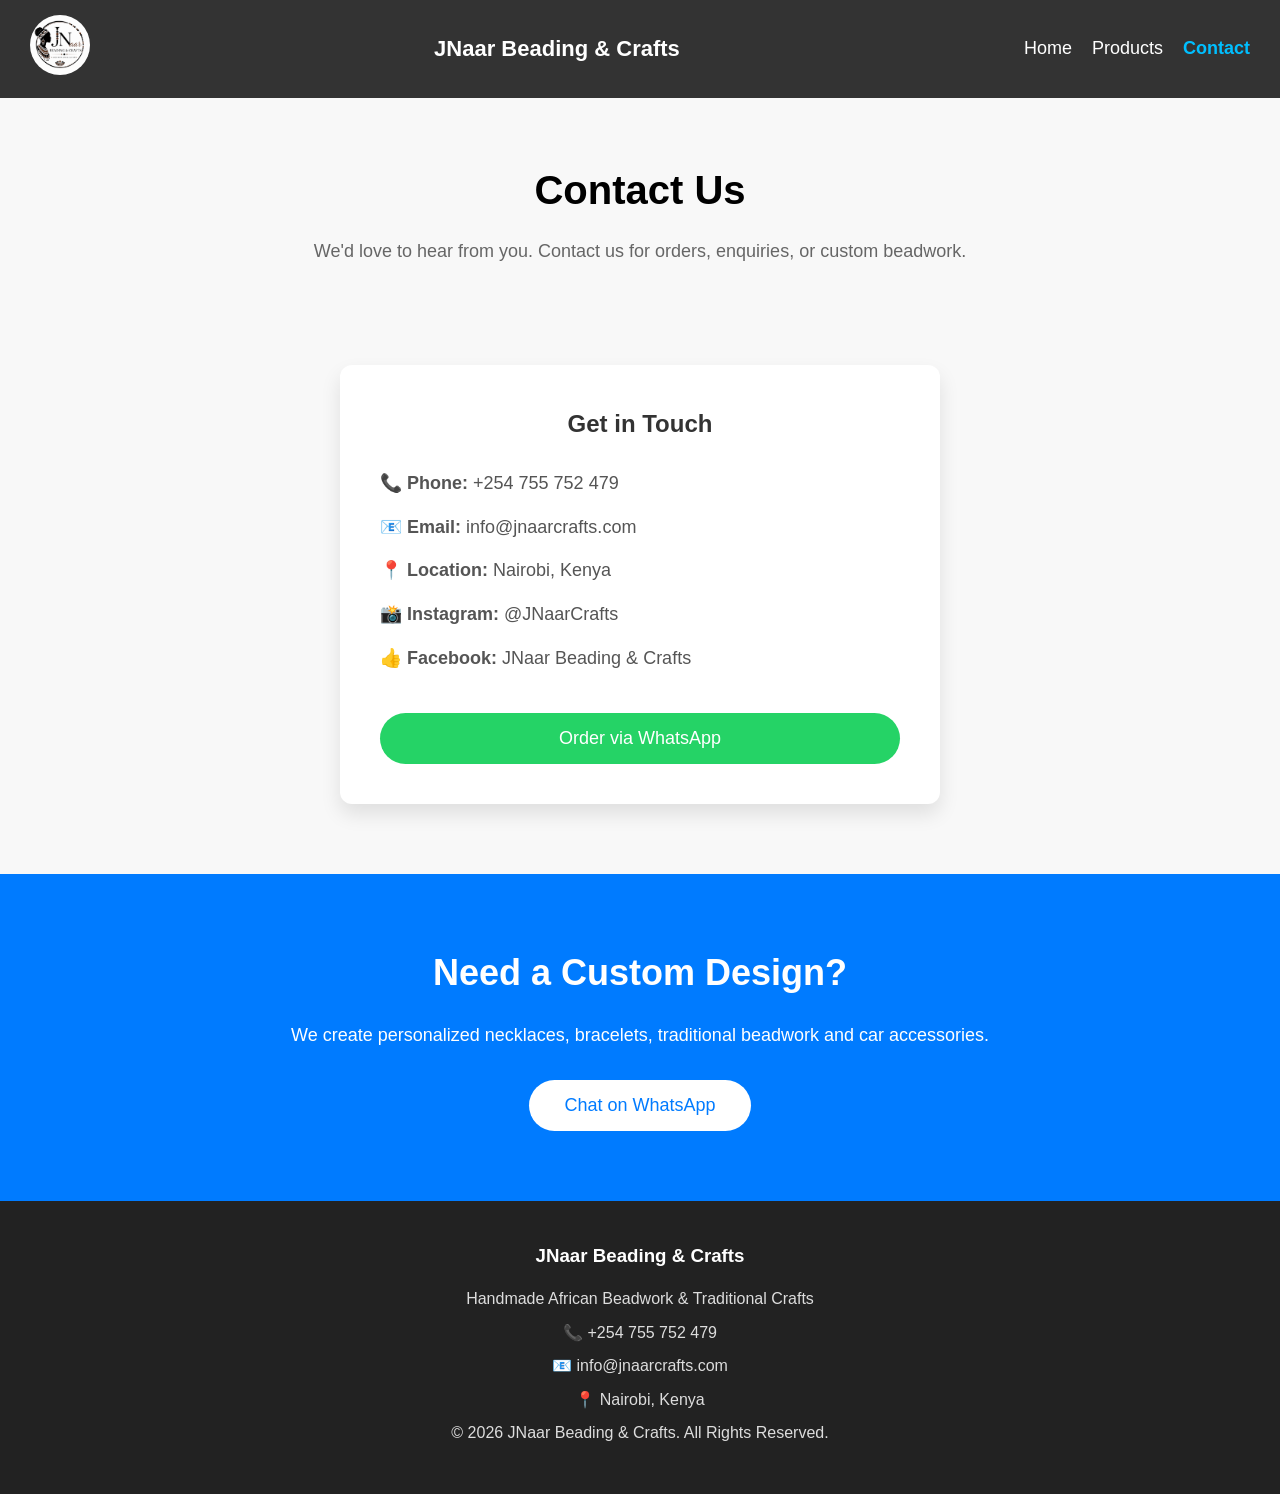
==== contact.html @ cea9984e "Initial website" ====
<!DOCTYPE html>
<html lang="en">

<head>

    <meta charset="UTF-8">

    <meta name="viewport" content="width=device-width, initial-scale=1.0">

    <title>Contact - JNaar Beading & Crafts</title>

    <link rel="stylesheet" href="css/main.css">

</head>

<body>

<!-- ================= HEADER ================= -->

<header>

    <div class="logo">

        <a href="index.html">

            <img src="image/logo.png" alt="JNaar Logo">

        </a>

    </div>

    <h1>JNaar Beading & Crafts</h1>

    <nav>

        <a href="index.html">Home</a>

        <a href="products.html">Products</a>

        <a href="contact.html">Contact</a>

    </nav>

</header>

<!-- ================= PAGE TITLE ================= -->

<section class="page-title">

    <h2>Contact Us</h2>

    <p>

        We'd love to hear from you. Contact us for orders,
        enquiries, or custom beadwork.

    </p>

</section>

<!-- ================= CONTACT ================= -->

<section class="contact">

    <div class="contact-box">

        <h2>Get in Touch</h2>

        <p>📞 <strong>Phone:</strong> +254 755 752 479</p>

        <p>📧 <strong>Email:</strong> info@jnaarcrafts.com</p>

        <p>📍 <strong>Location:</strong> Nairobi, Kenya</p>

        <p>📸 <strong>Instagram:</strong> @JNaarCrafts</p>

        <p>👍 <strong>Facebook:</strong> JNaar Beading & Crafts</p>

        <button onclick="orderNow('Custom Order')">

            Order via WhatsApp

        </button>

    </div>

</section>

<!-- ================= CUSTOM ORDERS ================= -->

<section class="cta">

    <h2>Need a Custom Design?</h2>

    <p>

        We create personalized necklaces, bracelets,
        traditional beadwork and car accessories.

    </p>

    <button onclick="orderNow('Custom Design')">

        Chat on WhatsApp

    </button>

</section>

<!-- ================= FOOTER ================= -->

<footer>

    <h3>JNaar Beading & Crafts</h3>

    <p>Handmade African Beadwork & Traditional Crafts</p>

    <p>📞 +254 755 752 479</p>

    <p>📧 info@jnaarcrafts.com</p>

    <p>📍 Nairobi, Kenya</p>

    <p>

        © 2026 JNaar Beading & Crafts.
        All Rights Reserved.

    </p>

</footer>

<script src="script.js"></script>

</body>

</html>
---- css/main.css ----
*{
    margin:0;
    padding:0;
    box-sizing:border-box;
}
html{
    scroll-behavior:smooth;
}

body{
    font-family:Arial, Helvetica, sans-serif;
    line-height:1.6;
    background:#f5f5f5;
}

/* ================= HEADER ================= */

header{
    display:flex;
    justify-content:space-between;
    align-items:center;
    padding:15px 30px;
    background:#333;
    color:white;
    flex-wrap:wrap;
}

header h1{
    font-size:22px;
}

nav{
    display:flex;
    gap:20px;
}

nav a{
    color:white;
    text-decoration:none;
    font-size:18px;
    transition:.3s;
}

nav a:hover{
    color:#00bfff;
}

/* ================= LOGO ================= */

.logo img{
    width:60px;
    height:60px;
    border-radius:50%;
    object-fit:cover;
}

/* ================= HERO ================= */

.hero {
    position: relative;
    height: 90vh;
    overflow: hidden;

    display: flex;
    justify-content: center;
    align-items: center;
}
/* ================= SLIDER ================= */

.slider {
    position: absolute;
    top: 0;
    left: 0;
    width: 100%;
    height: 100%;
    overflow: hidden;
}

.slides {
    display: flex;
    height: 100%;
    transition: transform 0.6s ease-in-out;
}

.slides img {
    min-width: 100%;
    width: 100%;
    height: 100%;
    object-fit: cover;
    flex-shrink: 0;
}
/* ================= OVERLAY ================= */

.overlay{
    position:absolute;
    top:0;
    left:0;
    width:100%;
    height:100%;
    background:rgba(0,0,0,.1);
    z-index:1;
}

/* ================= HERO CONTENT ================= */

.hero-content{
    position:absolute;
    top:50%;
    left:50%;
    transform:translate(-50%,-50%);
    text-align:center;
    color:white;
    z-index:2;

    animation:fadeIn 2s ease;
}

.hero-content h2{
    font-size:55px;
    margin-bottom:20px;
}

.hero-content p{
    font-size:24px;
    margin-bottom:30px;
}

.hero-content button{
    padding:15px 35px;
    background:#007bff;
    color:white;
    border:none;
    cursor:pointer;
    font-size:18px;
    transition:.3s;
}

.hero-content button:hover{
    background:#0056b3;
    transform:scale(1.05);
}

/* ================= ABOUT ================= */

.about{
    padding:70px 20px;
    text-align:center;

    animation:fadeUp 1s ease;
}

.about h2{
    margin-bottom:20px;
}

/* ================= FEATURED PRODUCTS ================= */

.featured{
    padding:60px 20px;
    text-align:center;
}

.featured h2{
    margin-bottom:30px;
}

.product-container{

    display:grid;

    grid-template-columns:repeat(auto-fit,minmax(250px,1fr));

    gap:25px;

    max-width:1200px;

    margin:auto;

}

.product{

    background:white;

    padding:15px;

    border-radius:10px;

    transition:.4s;

}

.product img{

    width:100%;

    height:220px;

    object-fit:cover;

    border-radius:10px;

}

.product h3{
    margin-top:15px;
    color:#333;
}

.product p{
    margin:15px 0;
    color:#666;
}

.product:hover{

    transform:translateY(-10px);

    box-shadow:0 10px 20px rgba(0,0,0,.2);

}
/* ================= PAGE TITLE ================= */

.page-title{
    text-align:center;
    padding:60px 20px 30px;
    background:#f8f8f8;
}

.page-title h2{
    font-size:40px;
    margin-bottom:15px;
}

.page-title p{
    color:#666;
    font-size:18px;
}

/* ================= FILTER BUTTONS ================= */

.filters{
    display:flex;
    justify-content:center;
    flex-wrap:wrap;
    gap:15px;
    margin:30px 0;
}

.filters button{
    border-radius:25px;
}

/* ================= PRICE ================= */

.price{
    font-size:20px;
    color:#007bff;
    margin:15px 0;
}
section{
    padding-top:70px;
    padding-bottom:70px;
}

/* ================= GALLERY ================= */

.gallery{

    padding:60px 20px;

    text-align:center;

    overflow:hidden;

}

.gallery-track{

    display:flex;

    gap:20px;

    width:max-content;

    animation:scrollGallery 20s linear infinite;

}

.gallery img{
    width:280px;
    height:200px;
    object-fit:cover;
    border-radius:12px;
    transition:.4s;
}

.gallery img:hover{
    transform:scale(1.08);
}
/* ================= BUTTON ================= */

button{
    padding:12px 28px;
    background:#007bff;
    color:white;
    border:none;
    border-radius:30px;
    cursor:pointer;
    transition:.3s;
    font-size:16px;
}

button:hover{
    transform:translateY(-3px);
    background:#0056b3;
}

/* ================= CONTACT ================= */

/* ================= CONTACT PAGE ================= */

.contact{
    padding:70px 20px;
    background:#f8f8f8;
}

.contact-box{
    max-width:600px;
    margin:auto;
    background:white;
    padding:40px;
    border-radius:12px;
    box-shadow:0 10px 20px rgba(0,0,0,.1);
    text-align:left;
}

.contact-box h2{
    text-align:center;
    margin-bottom:25px;
    color:#333;
}

.contact-box p{
    margin:15px 0;
    font-size:18px;
    color:#555;
}

.contact-box button{
    width:100%;
    margin-top:25px;
    padding:15px;
    font-size:18px;
    background:#25D366;
    border:none;
    border-radius:30px;
    color:white;
    cursor:pointer;
    transition:.3s;
}

.contact-box button:hover{
    background:#1EBE5D;
    transform:translateY(-3px);
}

/* ================= FOOTER ================= */
/* ================= WHY CHOOSE US ================= */

.features{
    display:grid;
    grid-template-columns:repeat(auto-fit,minmax(220px,1fr));
    gap:25px;
    max-width:1200px;
    margin:40px auto;
}

.feature{
    background:white;
    padding:30px;
    border-radius:10px;
    box-shadow:0 5px 15px rgba(0,0,0,.1);
    transition:.3s;
}

.feature:hover{
    transform:translateY(-10px);
}

.feature h3{
    margin-bottom:15px;
    color:#007bff;
}

.feature p{
    color:#555;
}

/* ================= CALL TO ACTION ================= */

.cta{
    background:#007bff;
    color:white;
    text-align:center;
    padding:70px 20px;
}

.cta h2{
    font-size:36px;
    margin-bottom:20px;
}

.cta p{
    font-size:18px;
    margin-bottom:30px;
}

.cta button{
    background:white;
    color:#007bff;
    font-size:18px;
    padding:15px 35px;
    border-radius:30px;
}

.cta button:hover{
    background:#f0f0f0;
}

footer{
    background:#222;
    color:white;
    text-align:center;
    padding:40px 20px;
}

footer h3{
    margin-bottom:15px;
}

footer p{
    margin:8px 0;
    color:#ddd;
}
/* ================= ANIMATIONS ================= */

@keyframes fadeIn{

    from{

        opacity:0;

        transform:translate(-50%,-40%);

    }

    to{

        opacity:1;

        transform:translate(-50%,-50%);

    }


}

@keyframes fadeUp{

    from{

        opacity:0;

        transform:translateY(40px);

    }

    to{

        opacity:1;

        transform:translateY(0);

    }

}

@keyframes scrollGallery{

    from{

        transform:translateX(0);

    }

    to{

        transform:translateX(-50%);

    }

}

/* Fade-in animation */

.product,
.feature,
.review,
.gallery,
.cta{

    opacity:0;

    transform:translateY(40px);

    transition:1s;

}

.show{

    opacity:1;

    transform:translateY(0);

}


/* Active navigation */

nav a.active{

    color:#00bfff;

    font-weight:bold;

}

/* ================= MOBILE ================= */

@media(max-width:768px){

header{

    flex-direction:column;

    text-align:center;

}

nav{

    margin-top:15px;

}

.hero-content h2{

    font-size:32px;

}

.hero-content p{

    font-size:18px;

}

.gallery img{

    width:180px;

    height:140px;

}

}
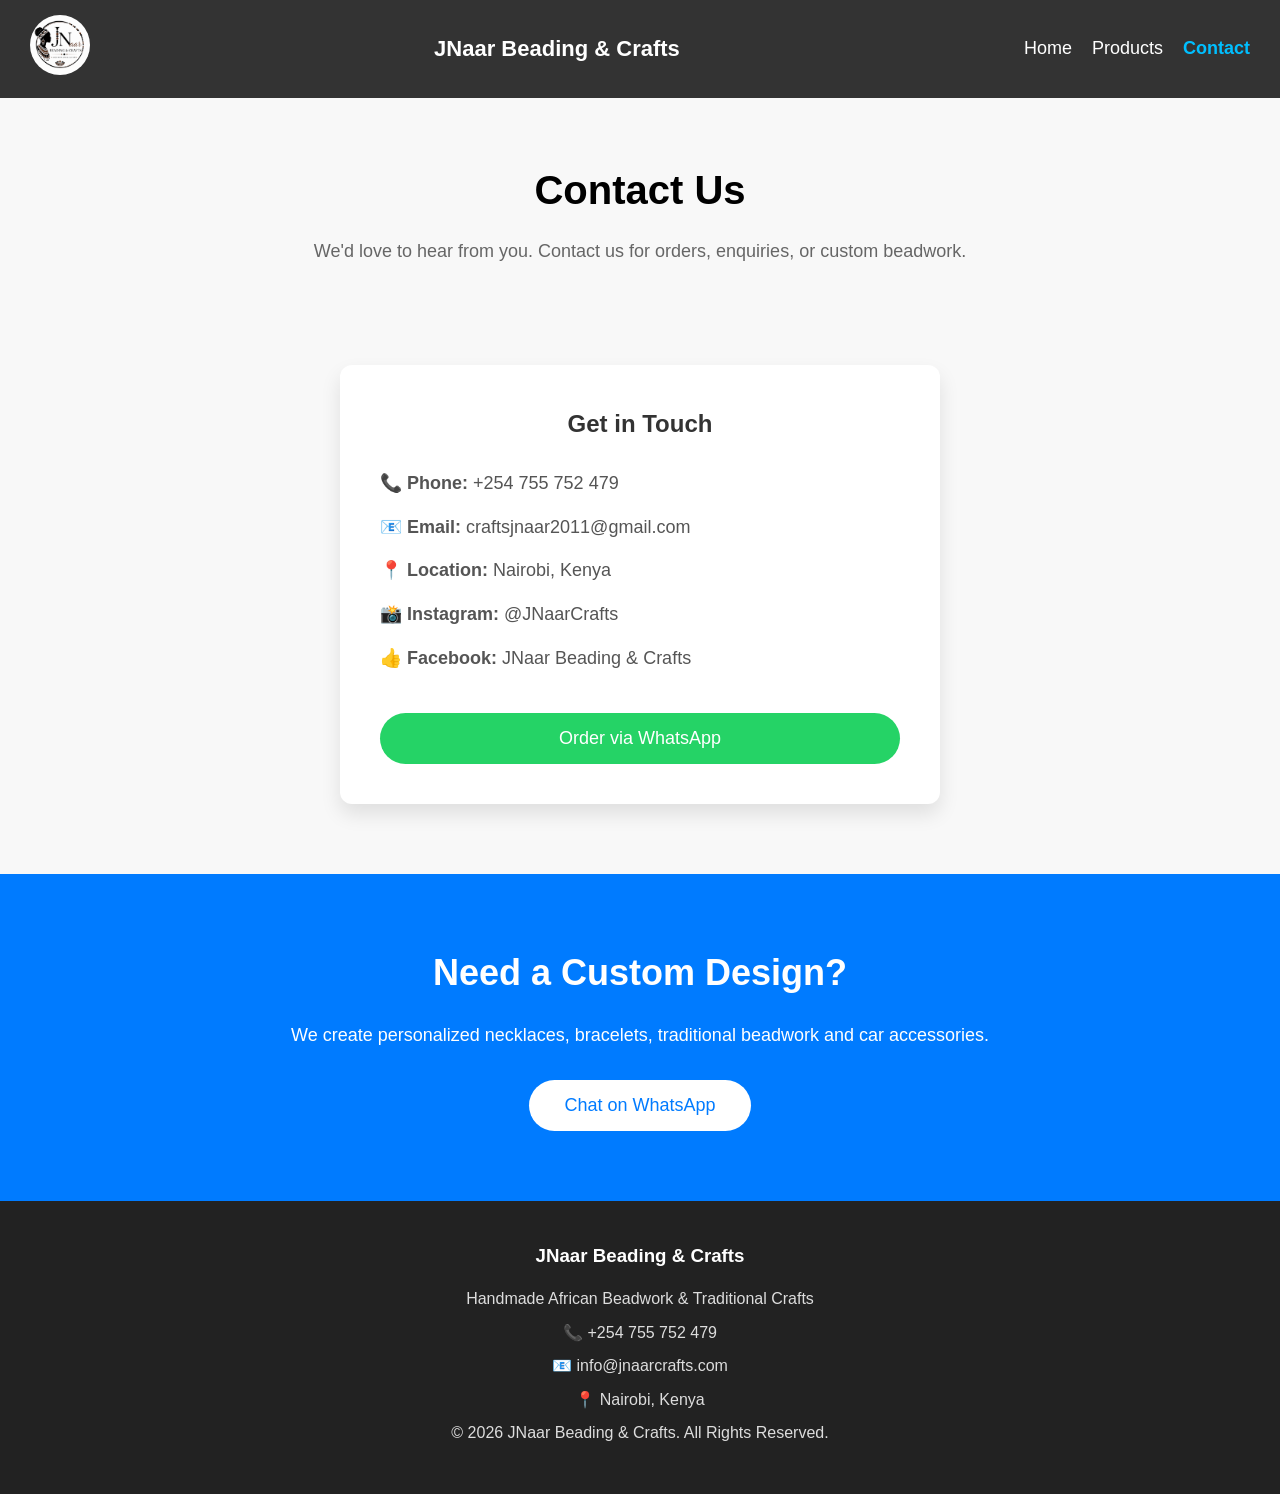
==== commit df354b55: "Upload JNaar Beading website" ====
--- a/contact.html
+++ b/contact.html
@@ -1,74 +1,56 @@
-<!DOCTYPE html>
+<!doctype html>
 <html lang="en">
+  <head>
+    <meta charset="UTF-8" />
 
-<head>
-
-    <meta charset="UTF-8">
-
-    <meta name="viewport" content="width=device-width, initial-scale=1.0">
+    <meta name="viewport" content="width=device-width, initial-scale=1.0" />
 
     <title>Contact - JNaar Beading & Crafts</title>
 
-    <link rel="stylesheet" href="css/main.css">
+    <link rel="stylesheet" href="css/main.css" />
+  </head>
 
-</head>
+  <body>
+    <!-- ================= HEADER ================= -->
 
-<body>
+    <header>
+      <div class="logo">
+        <a href="index.html">
+          <img src="image/logo.png" alt="JNaar Logo" />
+        </a>
+      </div>
 
-<!-- ================= HEADER ================= -->
+      <h1>JNaar Beading & Crafts</h1>
 
-<header>
-
-    <div class="logo">
-
-        <a href="index.html">
-
-            <img src="image/logo.png" alt="JNaar Logo">
-
-        </a>
-
-    </div>
-
-    <h1>JNaar Beading & Crafts</h1>
-
-    <nav>
-
+      <nav>
         <a href="index.html">Home</a>
 
         <a href="products.html">Products</a>
 
         <a href="contact.html">Contact</a>
+      </nav>
+    </header>
 
-    </nav>
+    <!-- ================= PAGE TITLE ================= -->
 
-</header>
+    <section class="page-title">
+      <h2>Contact Us</h2>
 
-<!-- ================= PAGE TITLE ================= -->
+      <p>
+        We'd love to hear from you. Contact us for orders, enquiries, or custom
+        beadwork.
+      </p>
+    </section>
 
-<section class="page-title">
+    <!-- ================= CONTACT ================= -->
 
-    <h2>Contact Us</h2>
-
-    <p>
-
-        We'd love to hear from you. Contact us for orders,
-        enquiries, or custom beadwork.
-
-    </p>
-
-</section>
-
-<!-- ================= CONTACT ================= -->
-
-<section class="contact">
-
-    <div class="contact-box">
-
+    <section class="contact">
+      <div class="contact-box">
         <h2>Get in Touch</h2>
 
         <p>📞 <strong>Phone:</strong> +254 755 752 479</p>
 
-        <p>📧 <strong>Email:</strong> info@jnaarcrafts.com</p>
+        <p>📧 <strong>Email:</strong> craftsjnaar2011@gmail.com</p>
 
         <p>📍 <strong>Location:</strong> Nairobi, Kenya</p>
 
@@ -76,62 +58,39 @@
 
         <p>👍 <strong>Facebook:</strong> JNaar Beading & Crafts</p>
 
-        <button onclick="orderNow('Custom Order')">
+        <button onclick="orderNow('Custom Order')">Order via WhatsApp</button>
+      </div>
+    </section>
 
-            Order via WhatsApp
+    <!-- ================= CUSTOM ORDERS ================= -->
 
-        </button>
+    <section class="cta">
+      <h2>Need a Custom Design?</h2>
 
-    </div>
+      <p>
+        We create personalized necklaces, bracelets, traditional beadwork and
+        car accessories.
+      </p>
 
-</section>
+      <button onclick="orderNow('Custom Design')">Chat on WhatsApp</button>
+    </section>
 
-<!-- ================= CUSTOM ORDERS ================= -->
+    <!-- ================= FOOTER ================= -->
 
-<section class="cta">
+    <footer>
+      <h3>JNaar Beading & Crafts</h3>
 
-    <h2>Need a Custom Design?</h2>
+      <p>Handmade African Beadwork & Traditional Crafts</p>
 
-    <p>
+      <p>📞 +254 755 752 479</p>
 
-        We create personalized necklaces, bracelets,
-        traditional beadwork and car accessories.
+      <p>📧 info@jnaarcrafts.com</p>
 
-    </p>
+      <p>📍 Nairobi, Kenya</p>
 
-    <button onclick="orderNow('Custom Design')">
+      <p>© 2026 JNaar Beading & Crafts. All Rights Reserved.</p>
+    </footer>
 
-        Chat on WhatsApp
-
-    </button>
-
-</section>
-
-<!-- ================= FOOTER ================= -->
-
-<footer>
-
-    <h3>JNaar Beading & Crafts</h3>
-
-    <p>Handmade African Beadwork & Traditional Crafts</p>
-
-    <p>📞 +254 755 752 479</p>
-
-    <p>📧 info@jnaarcrafts.com</p>
-
-    <p>📍 Nairobi, Kenya</p>
-
-    <p>
-
-        © 2026 JNaar Beading & Crafts.
-        All Rights Reserved.
-
-    </p>
-
-</footer>
-
-<script src="script.js"></script>
-
-</body>
-
-</html>+    <script src="script.js"></script>
+  </body>
+</html>
